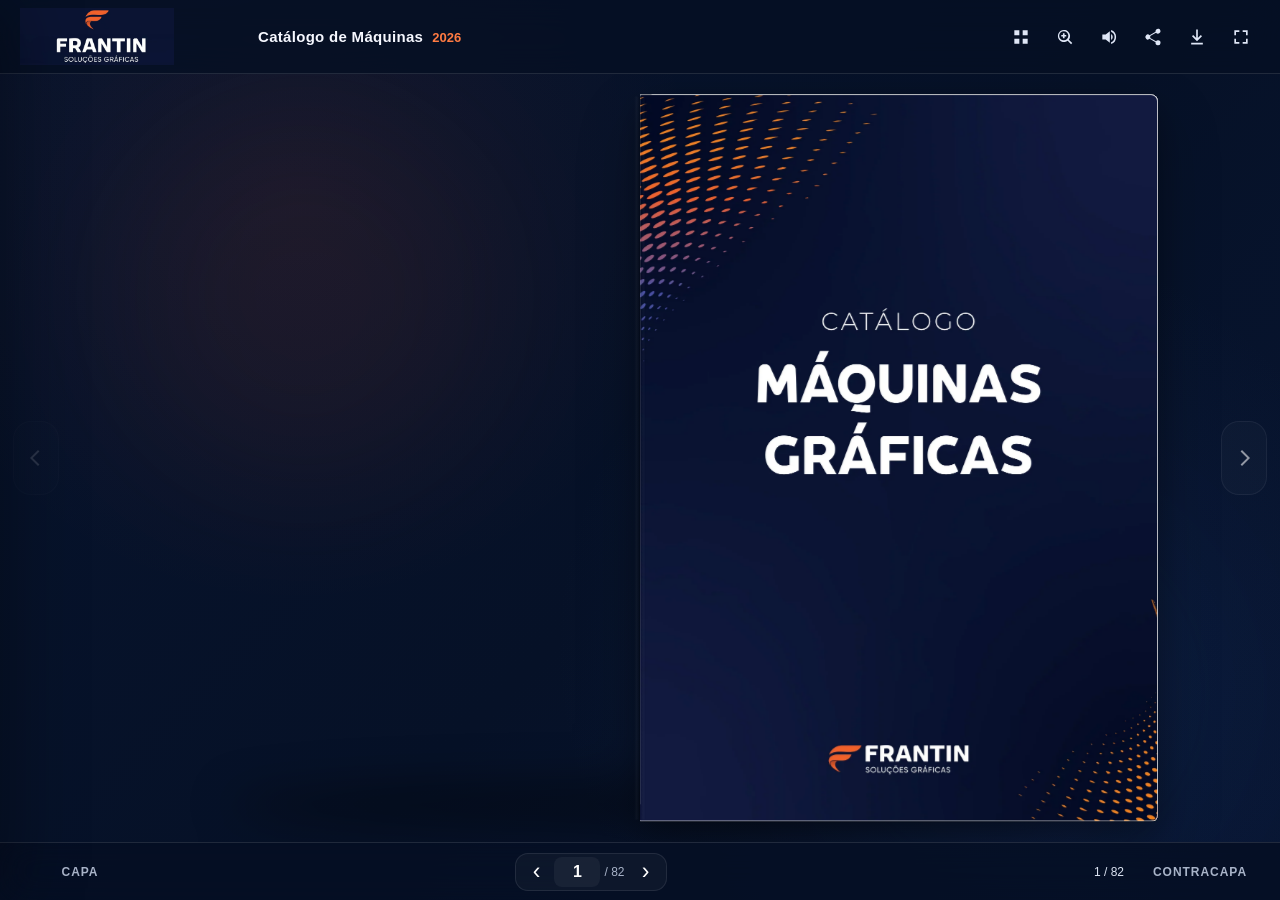
==== maquinas/index.html @ 818929e3 "Publica catálogo de máquinas" ====
<!doctype html>
<html lang="pt-BR">
<head>
  <meta charset="utf-8">
  <meta name="viewport" content="width=device-width, initial-scale=1, viewport-fit=cover">
  <meta name="theme-color" content="#081634">
  <meta name="referrer" content="no-referrer">
  <meta http-equiv="Content-Security-Policy" content="default-src 'self' data: blob:; img-src 'self' data: blob:; style-src 'self'; script-src 'self'; connect-src 'none'; object-src 'none'; base-uri 'none'; form-action 'none'">
  <meta name="description" content="Catálogo Frantin — Máquinas Gráficas">
  <meta property="og:type" content="website">
  <meta property="og:title" content="Catálogo Frantin — Máquinas Gráficas">
  <meta property="og:description" content="Catálogo digital de máquinas Frantin.">
  <meta property="og:url" content="https://catalogo.frantin.com.br/maquinas/">
  <link rel="canonical" href="https://catalogo.frantin.com.br/maquinas/">
  <title>Catálogo Frantin — Máquinas</title>
  <link rel="stylesheet" href="../static/styles/base.css">
  <link rel="stylesheet" href="../static/styles/flipbook.css">
  <link rel="stylesheet" href="../static/styles/responsive.css">
</head>
<body>
  <div class="app-shell" id="appShell">
    <header class="topbar" aria-label="Controles do catálogo">
      <div class="brand" aria-label="Frantin Soluções Gráficas">
        <img src="../static/brand/frantin-wordmark.webp" alt="Frantin Soluções Gráficas">
      </div>

      <div class="catalog-title">
        <strong id="catalogHeaderTitle">Catálogo de Máquinas</strong>
        <span id="catalogEdition">2026</span>
      </div>

      <nav class="toolbar" aria-label="Ferramentas do catálogo">
        <button class="icon-button" id="thumbsButton" type="button" aria-label="Abrir miniaturas" aria-expanded="false" title="Miniaturas">
          <svg viewBox="0 0 24 24" aria-hidden="true"><path d="M4 4h6v6H4V4Zm10 0h6v6h-6V4ZM4 14h6v6H4v-6Zm10 0h6v6h-6v-6Z"/></svg>
        </button>
        <button class="icon-button" id="zoomButton" type="button" aria-label="Ampliar página atual" title="Ampliar">
          <svg viewBox="0 0 24 24" aria-hidden="true"><path d="m20.7 19.3-4.1-4.1a7.3 7.3 0 1 0-1.4 1.4l4.1 4.1 1.4-1.4ZM5 10.5a5.5 5.5 0 1 1 11 0 5.5 5.5 0 0 1-11 0Zm4.5-3h2v2h2v2h-2v2h-2v-2h-2v-2h2v-2Z"/></svg>
        </button>
        <button class="icon-button" id="soundButton" type="button" aria-label="Ativar som de página" aria-pressed="false" title="Som de página">
          <svg class="sound-on" viewBox="0 0 24 24" aria-hidden="true"><path d="M4 9v6h4l5 4V5L8 9H4Zm12.5 3a4.5 4.5 0 0 0-2-3.7v7.4a4.5 4.5 0 0 0 2-3.7Zm-2-8.5v2.1a7 7 0 0 1 0 12.8v2.1a9 9 0 0 0 0-17Z"/></svg>
        </button>
        <button class="icon-button" id="shareButton" type="button" aria-label="Compartilhar página atual" title="Compartilhar">
          <svg viewBox="0 0 24 24" aria-hidden="true"><path d="M18 16a3 3 0 0 0-2.4 1.2l-7-4.1a3.1 3.1 0 0 0 0-2.2l7-4.1A3 3 0 1 0 15 5c0 .2 0 .4.1.6l-7.2 4.2a3 3 0 1 0 0 4.4l7.2 4.2A3 3 0 1 0 18 16Z"/></svg>
        </button>
        <a class="icon-button" id="downloadButton" href="#" aria-label="Baixar PDF" title="Baixar PDF">
          <svg viewBox="0 0 24 24" aria-hidden="true"><path d="M11 3h2v10.2l3.6-3.6 1.4 1.4-6 6-6-6 1.4-1.4 3.6 3.6V3ZM5 19h14v2H5v-2Z"/></svg>
        </a>
        <button class="icon-button" id="fullscreenButton" type="button" aria-label="Entrar em tela cheia" title="Tela cheia">
          <svg viewBox="0 0 24 24" aria-hidden="true"><path d="M4 4h6v2H6v4H4V4Zm10 0h6v6h-2V6h-4V4ZM4 14h2v4h4v2H4v-6Zm14 0h2v6h-6v-2h4v-4Z"/></svg>
        </button>
      </nav>
    </header>

    <main class="viewer" id="viewer">
      <div class="ambient-glow glow-a" aria-hidden="true"></div>
      <div class="ambient-glow glow-b" aria-hidden="true"></div>

      <button class="edge-button edge-prev" id="prevButton" type="button" aria-label="Página anterior">
        <svg viewBox="0 0 24 24" aria-hidden="true"><path d="m15.4 5.4-1.4-1.4-8 8 8 8 1.4-1.4L8.8 12l6.6-6.6Z"/></svg>
      </button>

      <section class="book-zone" id="bookZone" aria-label="Catálogo Frantin interativo">
        <div class="book-stage intro" id="bookStage">
          <div class="book-shadow" aria-hidden="true"></div>
          <div class="book-landscape" id="landscapeBook" aria-hidden="false"></div>
          <div class="book-portrait" id="portraitBook" aria-hidden="true">
            <div class="portrait-underlay"><img id="portraitUnderlay" alt=""></div>
            <div class="portrait-sheet" id="portraitSheet">
              <div class="portrait-face portrait-front"><img id="portraitFront" alt=""></div>
              <div class="portrait-face portrait-back"><img id="portraitBack" alt=""></div>
            </div>
          </div>
        </div>
      </section>

      <button class="edge-button edge-next" id="nextButton" type="button" aria-label="Próxima página">
        <svg viewBox="0 0 24 24" aria-hidden="true"><path d="M8.6 18.6 10 20l8-8-8-8-1.4 1.4 6.6 6.6-6.6 6.6Z"/></svg>
      </button>
    </main>

    <footer class="bottom-bar">
      <button class="text-button" id="firstButton" type="button">Capa</button>
      <div class="page-control" aria-label="Navegação por página">
        <button class="small-nav" id="bottomPrev" type="button" aria-label="Página anterior">‹</button>
        <label for="pageInput" class="sr-only">Ir para página</label>
        <input id="pageInput" type="number" min="1" max="1" inputmode="numeric" value="1" aria-label="Página atual">
        <span class="page-total" id="pageTotal">/ 1</span>
        <button class="small-nav" id="bottomNext" type="button" aria-label="Próxima página">›</button>
      </div>
      <div class="spread-indicator" id="spreadIndicator" aria-live="polite">1 / 1</div>
      <button class="text-button" id="lastButton" type="button">Contracapa</button>
    </footer>
  </div>

  <aside class="thumbs-panel" id="thumbsPanel" aria-hidden="true" aria-label="Miniaturas das páginas">
    <div class="thumbs-head">
      <div>
        <strong>Páginas</strong>
        <span id="thumbsCount">1 página</span>
      </div>
      <button class="icon-button" id="closeThumbs" type="button" aria-label="Fechar miniaturas">
        <svg viewBox="0 0 24 24" aria-hidden="true"><path d="m6.7 5.3-1.4 1.4 5.3 5.3-5.3 5.3 1.4 1.4 5.3-5.3 5.3 5.3 1.4-1.4-5.3-5.3 5.3-5.3-1.4-1.4-5.3 5.3-5.3-5.3Z"/></svg>
      </button>
    </div>
    <div class="thumbs-grid" id="thumbsGrid"></div>
  </aside>
  <div class="drawer-backdrop" id="drawerBackdrop" hidden></div>

  <div class="zoom-overlay" id="zoomOverlay" hidden role="dialog" aria-modal="true" aria-label="Visualização ampliada da página">
    <div class="zoom-toolbar">
      <div class="zoom-page-picker" aria-label="Selecionar página ampliada">
        <button class="zoom-control zoom-page-nav" id="zoomPagePrev" type="button" aria-label="Página anterior no zoom">‹</button>
        <label for="zoomPageInput" class="sr-only">Página para ampliar</label>
        <input id="zoomPageInput" class="zoom-page-input" type="number" min="1" max="1" inputmode="numeric" value="1" aria-label="Página ampliada">
        <span class="zoom-page-total" id="zoomPageTotal">/ 1</span>
        <button class="zoom-control zoom-page-nav" id="zoomPageNext" type="button" aria-label="Próxima página no zoom">›</button>
        <span id="zoomLabel" class="zoom-page-label">Página 1</span>
      </div>
      <div class="zoom-actions">
        <button class="zoom-control" id="zoomOut" type="button" aria-label="Diminuir zoom">−</button>
        <button class="zoom-control" id="zoomReset" type="button" aria-label="Restaurar zoom">100%</button>
        <button class="zoom-control" id="zoomIn" type="button" aria-label="Aumentar zoom">+</button>
        <button class="icon-button" id="closeZoom" type="button" aria-label="Fechar visualização ampliada">
          <svg viewBox="0 0 24 24" aria-hidden="true"><path d="m6.7 5.3-1.4 1.4 5.3 5.3-5.3 5.3 1.4 1.4 5.3-5.3 5.3 5.3 1.4-1.4-5.3-5.3 5.3-5.3-1.4-1.4-5.3 5.3-5.3-5.3Z"/></svg>
        </button>
      </div>
    </div>
    <div class="zoom-canvas" id="zoomCanvas">
      <img id="zoomImage" alt="Página ampliada do catálogo">
    </div>
  </div>

  <div class="toast" id="toast" role="status" aria-live="polite"></div>
  <div class="sr-only" id="liveRegion" aria-live="polite"></div>

  <script defer src="../catalogs/maquinas/catalog.js"></script>
  <script defer src="../static/js/config.js"></script>
  <script defer src="../static/js/state.js"></script>
  <script defer src="../static/js/page-turn.js"></script>
  <script defer src="../static/js/ui.js"></script>
  <script defer src="../static/js/app.js"></script>
</body>
</html>
---- static/styles/base.css ----
:root {
  --navy-950: #061127;
  --navy-900: #081634;
  --navy-850: #0b1a3d;
  --navy-800: #0e214b;
  --orange: #f15b2a;
  --orange-soft: #ff7b42;
  --paper: #f8f8f6;
  --ink: #f6f8ff;
  --muted: #a9b4c9;
  --line: rgba(255,255,255,.11);
  --shadow: rgba(1, 7, 20, .55);
  --page-ratio: 0.71251855;
  --topbar-h: 74px;
  --bottombar-h: 58px;
}

* { box-sizing: border-box; }
[hidden] { display: none !important; }
html, body { margin: 0; width: 100%; min-height: 100%; background: var(--navy-950); }
body {
  min-height: 100vh;
  min-height: 100dvh;
  overflow: hidden;
  color: var(--ink);
  font-family: Inter, ui-sans-serif, -apple-system, BlinkMacSystemFont, "Segoe UI", Roboto, Helvetica, Arial, sans-serif;
  -webkit-font-smoothing: antialiased;
  text-rendering: optimizeLegibility;
}
button, input, a { font: inherit; }
button, a { -webkit-tap-highlight-color: transparent; }
button { color: inherit; }
svg { display: block; width: 100%; height: 100%; fill: currentColor; }

.app-shell {
  display: grid;
  grid-template-rows: var(--topbar-h) minmax(0, 1fr) var(--bottombar-h);
  height: 100vh;
  height: 100dvh;
  background:
    radial-gradient(circle at 23% 22%, rgba(241, 91, 42, .06), transparent 34%),
    radial-gradient(circle at 76% 72%, rgba(54, 89, 160, .11), transparent 36%),
    linear-gradient(135deg, #07142e 0%, #061127 55%, #081633 100%);
}

.topbar {
  position: relative;
  z-index: 30;
  display: grid;
  grid-template-columns: minmax(155px, 220px) 1fr auto;
  align-items: center;
  gap: 18px;
  padding: 0 20px;
  border-bottom: 1px solid var(--line);
  background: rgba(5, 15, 35, .8);
  backdrop-filter: blur(18px);
}

.brand { height: 64px; overflow: visible; display: flex; align-items: center; min-width: 0; }
.brand img {
  width: 154px;
  max-width: 100%;
  height: auto;
  display: block;
  object-fit: contain;
}

.catalog-title { display: flex; align-items: baseline; gap: 9px; min-width: 0; }
.catalog-title strong { font-size: 15px; letter-spacing: .02em; white-space: nowrap; overflow: hidden; text-overflow: ellipsis; }
.catalog-title span { color: var(--orange-soft); font-weight: 700; font-size: 13px; }

.toolbar { display: flex; align-items: center; gap: 6px; }
.icon-button {
  width: 38px;
  height: 38px;
  display: grid;
  place-items: center;
  border: 1px solid transparent;
  border-radius: 11px;
  color: #dfe6f6;
  background: transparent;
  cursor: pointer;
  text-decoration: none;
  transition: background .18s ease, border-color .18s ease, transform .18s ease, color .18s ease;
}
.icon-button svg { width: 20px; height: 20px; }
.icon-button:hover { background: rgba(255,255,255,.07); border-color: rgba(255,255,255,.09); color: white; transform: translateY(-1px); }
.icon-button:active { transform: translateY(0) scale(.96); }
.icon-button[aria-pressed="true"] { color: var(--orange-soft); background: rgba(241,91,42,.12); }
.icon-button:focus-visible, .text-button:focus-visible, .small-nav:focus-visible, input:focus-visible, .edge-button:focus-visible, .thumb-card:focus-visible, .zoom-control:focus-visible {
  outline: 2px solid #ff8a57;
  outline-offset: 2px;
}

.viewer {
  position: relative;
  min-height: 0;
  overflow: hidden;
  display: grid;
  grid-template-columns: 72px minmax(0, 1fr) 72px;
  align-items: center;
  isolation: isolate;
}

.ambient-glow { position: absolute; border-radius: 50%; filter: blur(80px); opacity: .22; pointer-events: none; z-index: -2; }
.glow-a { width: 380px; height: 380px; background: rgba(241,91,42,.24); left: 9%; top: 4%; animation: driftA 12s ease-in-out infinite alternate; }
.glow-b { width: 420px; height: 420px; background: rgba(33,76,153,.32); right: 4%; bottom: -8%; animation: driftB 15s ease-in-out infinite alternate; }
@keyframes driftA { to { transform: translate(45px, 30px) scale(1.08); } }
@keyframes driftB { to { transform: translate(-35px, -22px) scale(.92); } }

.book-zone { min-width: 0; min-height: 0; height: 100%; display: grid; place-items: center; padding: 18px 8px; }
.edge-button {
  justify-self: center;
  width: 46px;
  height: 74px;
  border: 1px solid rgba(255,255,255,.08);
  border-radius: 18px;
  background: rgba(255,255,255,.035);
  color: rgba(255,255,255,.77);
  cursor: pointer;
  opacity: .72;
  transition: opacity .2s ease, background .2s ease, transform .2s ease;
}
.edge-button svg { width: 24px; margin: auto; }
.edge-button:hover { opacity: 1; background: rgba(255,255,255,.08); transform: scale(1.04); }
.edge-button:disabled { opacity: .18; pointer-events: none; }

.bottom-bar {
  position: relative;
  z-index: 25;
  display: grid;
  grid-template-columns: 120px 1fr auto 120px;
  align-items: center;
  gap: 16px;
  padding: 0 20px;
  border-top: 1px solid var(--line);
  background: rgba(5, 15, 35, .83);
  backdrop-filter: blur(18px);
}
.text-button {
  border: 0;
  background: transparent;
  color: var(--muted);
  font-size: 12px;
  font-weight: 700;
  text-transform: uppercase;
  letter-spacing: .08em;
  cursor: pointer;
  transition: color .18s ease;
}
.text-button:hover { color: white; }
.page-control { justify-self: center; display: flex; align-items: center; gap: 4px; border: 1px solid rgba(255,255,255,.09); border-radius: 13px; padding: 3px 6px; background: rgba(255,255,255,.035); }
.page-control input {
  width: 46px;
  height: 30px;
  border: 0;
  border-radius: 8px;
  color: white;
  background: rgba(255,255,255,.05);
  text-align: center;
  font-weight: 700;
  appearance: textfield;
}
.page-control input::-webkit-inner-spin-button { display: none; }
.page-total { color: var(--muted); font-size: 12px; padding-right: 3px; }
.small-nav { width: 28px; height: 30px; border: 0; border-radius: 8px; background: transparent; color: white; cursor: pointer; font-size: 23px; line-height: 1; }
.small-nav:hover { background: rgba(255,255,255,.07); }
.spread-indicator { justify-self: end; min-width: 82px; color: #dce3f2; font-size: 12px; font-variant-numeric: tabular-nums; text-align: right; }

.sr-only { position: absolute !important; width: 1px !important; height: 1px !important; padding: 0 !important; margin: -1px !important; overflow: hidden !important; clip: rect(0,0,0,0) !important; white-space: nowrap !important; border: 0 !important; }
.toast {
  position: fixed;
  left: 50%;
  bottom: calc(var(--bottombar-h) + 18px);
  z-index: 100;
  transform: translate(-50%, 12px);
  padding: 10px 14px;
  border: 1px solid rgba(255,255,255,.12);
  border-radius: 12px;
  color: white;
  background: rgba(5,15,35,.93);
  box-shadow: 0 16px 38px rgba(0,0,0,.28);
  opacity: 0;
  pointer-events: none;
  transition: opacity .2s ease, transform .2s ease;
  font-size: 13px;
}
.toast.show { opacity: 1; transform: translate(-50%, 0); }

@media (prefers-reduced-motion: reduce) {
  *, *::before, *::after { animation-duration: .001ms !important; animation-iteration-count: 1 !important; scroll-behavior: auto !important; transition-duration: .001ms !important; }
}
---- static/styles/flipbook.css ----
/* Book surface ---------------------------------------------------------- */
.book-stage {
  position: relative;
  width: min(1180px, calc((100vh - var(--topbar-h) - var(--bottombar-h) - 42px) * 1.425));
  max-width: 96%;
  aspect-ratio: 1.425 / 1;
  perspective: 2600px;
  perspective-origin: 50% 48%;
  user-select: none;
  -webkit-user-select: none;
  touch-action: none;
  filter: drop-shadow(0 28px 30px rgba(0,0,0,.24));
}
.book-stage.intro { animation: bookArrival .9s cubic-bezier(.16,1,.3,1) both; }
@keyframes bookArrival {
  0% { opacity: 0; transform: translateY(24px) scale(.965); filter: drop-shadow(0 10px 10px rgba(0,0,0,.12)); }
  100% { opacity: 1; transform: translateY(0) scale(1); }
}
.book-shadow {
  position: absolute;
  left: 7%;
  right: 7%;
  bottom: -5%;
  height: 7%;
  border-radius: 50%;
  background: rgba(0,0,0,.34);
  filter: blur(24px);
  transform: translateZ(-200px);
  pointer-events: none;
}

.book-landscape {
  position: absolute;
  inset: 0;
  transform-style: preserve-3d;
}
/* Centro visual do catálogo: apenas dobra/sombra de papel, sem grampos desenhados. */
.book-landscape::before {
  content: "";
  position: absolute;
  z-index: 520;
  left: 50%;
  top: .25%;
  bottom: .25%;
  width: 12px;
  transform: translateX(-6px) translateZ(5px);
  pointer-events: none;
  background: linear-gradient(90deg,
    transparent 0%,
    rgba(255,255,255,.045) 22%,
    rgba(0,0,0,.10) 43%,
    rgba(0,0,0,.20) 50%,
    rgba(0,0,0,.08) 58%,
    rgba(255,255,255,.035) 78%,
    transparent 100%);
  opacity: .72;
}


.sheet {
  position: absolute;
  top: 0;
  left: 50%;
  width: 50%;
  height: 100%;
  transform-origin: left center;
  transform-style: preserve-3d;
  will-change: transform;
}
.sheet.cover-sheet .page-face {
  box-shadow: 0 1px 2px rgba(0,0,0,.12), 0 9px 30px rgba(0,0,0,.12);
}
.page-face {
  position: absolute;
  inset: 0;
  overflow: hidden;
  background: var(--paper);
  backface-visibility: hidden;
  -webkit-backface-visibility: hidden;
  transform-style: preserve-3d;
}
.page-face.front {
  transform: translateZ(.25px);
  border-radius: 1px 6px 6px 1px;
}
.page-face.back {
  transform: rotateY(180deg) translateZ(.25px);
  border-radius: 6px 1px 1px 6px;
}
.page-face img {
  width: 100%;
  height: 100%;
  display: block;
  object-fit: cover;
  pointer-events: none;
}

/* Soft paper fold ------------------------------------------------------- */
.soft-turn-canvas {
  position: absolute;
  inset: 0;
  z-index: 700;
  display: block;
  pointer-events: none;
  overflow: visible;
  filter: drop-shadow(0 11px 14px rgba(0,0,0,.13));
}
.soft-turn-canvas[hidden] { display: none !important; }

/* Portrait engine ------------------------------------------------------ */
.book-portrait {
  position: absolute;
  inset: 0;
  display: none;
}
.portrait-underlay,
.portrait-sheet,
.portrait-face {
  position: absolute;
  inset: 0;
}
.portrait-underlay,
.portrait-face {
  overflow: hidden;
  border-radius: 4px;
  background: var(--paper);
  box-shadow: 0 10px 30px rgba(0,0,0,.18);
}
.portrait-underlay img,
.portrait-face img {
  width: 100%;
  height: 100%;
  display: block;
  object-fit: cover;
  pointer-events: none;
}
.portrait-sheet { transform: none !important; }
.portrait-back { display: none; }

/* Thumbnails ----------------------------------------------------------- */
.thumbs-panel {
  position: fixed;
  z-index: 80;
  top: 0;
  left: 0;
  bottom: 0;
  width: min(390px, 88vw);
  display: grid;
  grid-template-rows: 78px minmax(0,1fr);
  background: rgba(7,18,42,.98);
  border-right: 1px solid rgba(255,255,255,.11);
  box-shadow: 20px 0 70px rgba(0,0,0,.32);
  transform: translateX(-102%);
  transition: transform .34s cubic-bezier(.2,.8,.2,1);
}
.thumbs-panel.open { transform: translateX(0); }
.thumbs-head {
  display: flex;
  align-items: center;
  justify-content: space-between;
  padding: 0 18px 0 22px;
  border-bottom: 1px solid rgba(255,255,255,.09);
}
.thumbs-head div { display: grid; gap: 4px; }
.thumbs-head strong { font-size: 16px; }
.thumbs-head span { font-size: 12px; color: var(--muted); }
.thumbs-grid {
  overflow: auto;
  padding: 16px;
  display: grid;
  grid-template-columns: repeat(2, minmax(0,1fr));
  gap: 14px;
  scrollbar-width: thin;
  scrollbar-color: rgba(255,255,255,.18) transparent;
}
.thumb-card {
  position: relative;
  border: 1px solid rgba(255,255,255,.08);
  border-radius: 10px;
  padding: 0;
  overflow: hidden;
  background: #101b37;
  cursor: pointer;
  transition: transform .18s ease, border-color .18s ease, box-shadow .18s ease;
}
.thumb-card:hover { transform: translateY(-2px); border-color: rgba(255,255,255,.22); }
.thumb-card.active { border-color: rgba(241,91,42,.95); box-shadow: 0 0 0 2px rgba(241,91,42,.22); }
.thumb-card img { width: 100%; display: block; aspect-ratio: var(--page-ratio) / 1; object-fit: cover; }
.thumb-card span {
  position: absolute;
  left: 7px;
  bottom: 7px;
  min-width: 27px;
  padding: 4px 7px;
  border-radius: 999px;
  background: rgba(5,15,35,.82);
  color: white;
  font-size: 10px;
  font-weight: 700;
  backdrop-filter: blur(8px);
}
.drawer-backdrop {
  position: fixed;
  z-index: 70;
  inset: 0;
  background: rgba(2,8,18,.52);
  backdrop-filter: blur(3px);
}

/* Zoom ----------------------------------------------------------------- */
.zoom-overlay {
  position: fixed;
  z-index: 120;
  inset: 0;
  display: grid;
  grid-template-rows: 58px minmax(0,1fr);
  background: rgba(4,10,23,.985);
}
.zoom-toolbar {
  display: flex;
  align-items: center;
  justify-content: space-between;
  gap: 14px;
  padding: 0 18px 0 22px;
  border-bottom: 1px solid rgba(255,255,255,.1);
}
.zoom-page-picker,
.zoom-actions {
  display: flex;
  align-items: center;
  gap: 6px;
}
.zoom-page-picker { min-width: 0; }
.zoom-page-input {
  width: 54px;
  height: 36px;
  border: 1px solid rgba(255,255,255,.1);
  border-radius: 9px;
  color: white;
  background: rgba(255,255,255,.045);
  text-align: center;
  font-weight: 700;
  appearance: textfield;
}
.zoom-page-input::-webkit-inner-spin-button { display: none; }
.zoom-page-total,
.zoom-page-label {
  color: var(--muted);
  font-size: 12px;
  white-space: nowrap;
}
.zoom-page-label {
  margin-left: 4px;
  color: #dbe3f5;
  font-weight: 700;
}
.zoom-page-nav { font-size: 23px; line-height: 1; }
.zoom-control {
  min-width: 38px;
  height: 36px;
  border: 1px solid rgba(255,255,255,.1);
  border-radius: 9px;
  background: rgba(255,255,255,.045);
  color: white;
  cursor: pointer;
}
.zoom-control:hover { background: rgba(255,255,255,.09); }
.zoom-canvas {
  position: relative;
  overflow: auto;
  display: grid;
  place-items: start center;
  padding: 28px;
  cursor: grab;
}
.zoom-canvas.dragging { cursor: grabbing; }
.zoom-canvas img {
  width: min(900px, 88vw);
  max-width: none;
  height: auto;
  transform-origin: top center;
  transition: width .18s ease;
  box-shadow: 0 30px 70px rgba(0,0,0,.36);
  border-radius: 3px;
}
---- static/styles/responsive.css ----
@media (max-width: 980px) {
  :root { --topbar-h: 66px; }
  .topbar { grid-template-columns: 150px 1fr auto; padding: 0 12px; gap: 10px; }
  .brand img { width: 132px; }
  .catalog-title strong { font-size: 13px; }
  .toolbar { gap: 2px; }
  .icon-button { width: 36px; height: 36px; }
  .viewer { grid-template-columns: 54px minmax(0,1fr) 54px; }
  .edge-button { width: 40px; height: 66px; border-radius: 15px; }
}

@media (max-width: 760px), (max-aspect-ratio: 4/5) {
  :root { --topbar-h: 60px; --bottombar-h: 54px; }
  .app-shell { grid-template-rows: var(--topbar-h) minmax(0,1fr) var(--bottombar-h); }
  .topbar { grid-template-columns: 126px 1fr auto; padding: 0 8px 0 10px; }
  .brand { height: 52px; overflow: visible; }
  .brand img { width: 116px; }
  .catalog-title { display: none; }
  .toolbar .icon-button:nth-of-type(2), .toolbar .icon-button:nth-of-type(3) { display: none; }
  .toolbar { justify-self: end; }
  .toolbar .icon-button, .toolbar a.icon-button { width: 34px; height: 34px; }
  .viewer { grid-template-columns: 40px minmax(0,1fr) 40px; }
  .book-zone { padding: 10px 0; }
  .book-stage {
    width: min(86vw, calc((100vh - var(--topbar-h) - var(--bottombar-h) - 28px) * var(--page-ratio)));
    max-width: none;
    aspect-ratio: var(--page-ratio) / 1;
    perspective: 1900px;
  }
  .book-landscape { display: none; }
  .book-portrait { display: block; }
  .book-shadow { left: 8%; right: 8%; bottom: -4%; height: 6%; }
  .edge-button { width: 34px; height: 58px; border-radius: 13px; background: transparent; border-color: transparent; }
  .edge-button svg { width: 21px; }
  .bottom-bar { grid-template-columns: 1fr auto 1fr; gap: 8px; padding: 0 10px; }
  .bottom-bar > .text-button { display: none; }
  .page-control { justify-self: start; }
  .spread-indicator { grid-column: 3; justify-self: end; }
  .thumbs-panel { width: min(360px, 92vw); }
  .thumbs-grid { grid-template-columns: repeat(2, minmax(0,1fr)); }
  .zoom-toolbar { padding: 0 8px 0 12px; }
  .zoom-canvas { padding: 14px; }
  .zoom-canvas img { width: 92vw; }
}

@media (max-width: 430px) {
  .topbar { grid-template-columns: 112px 1fr; }
  .brand img { width: 108px; }
  .toolbar { overflow: hidden; }
  .toolbar #shareButton { display: none; }
  .viewer { grid-template-columns: 30px minmax(0,1fr) 30px; }
  .edge-button { width: 28px; padding: 0; }
  .book-stage { width: min(89vw, calc((100vh - var(--topbar-h) - var(--bottombar-h) - 24px) * var(--page-ratio))); }
  .bottom-bar { padding: 0 7px; }
  .page-control { transform: scale(.94); transform-origin: left center; }
  .spread-indicator { font-size: 11px; min-width: 70px; }
}


@media (max-width: 760px), (max-aspect-ratio: 4/5) {
  .zoom-toolbar { padding: 0 7px; gap: 6px; }
  .zoom-page-picker { gap: 3px; }
  .zoom-page-input { width: 44px; height: 34px; }
  .zoom-page-label { display: none; }
  .zoom-actions { gap: 3px; }
  .zoom-actions .zoom-control { min-width: 34px; }
}

@media (max-width: 430px) {
  .zoom-toolbar { grid-template-columns: 1fr auto; }
  .zoom-page-total { display: none; }
  .zoom-actions #zoomReset { display: none; }
}


@media (max-width: 760px), (max-aspect-ratio: 4/5) {
}
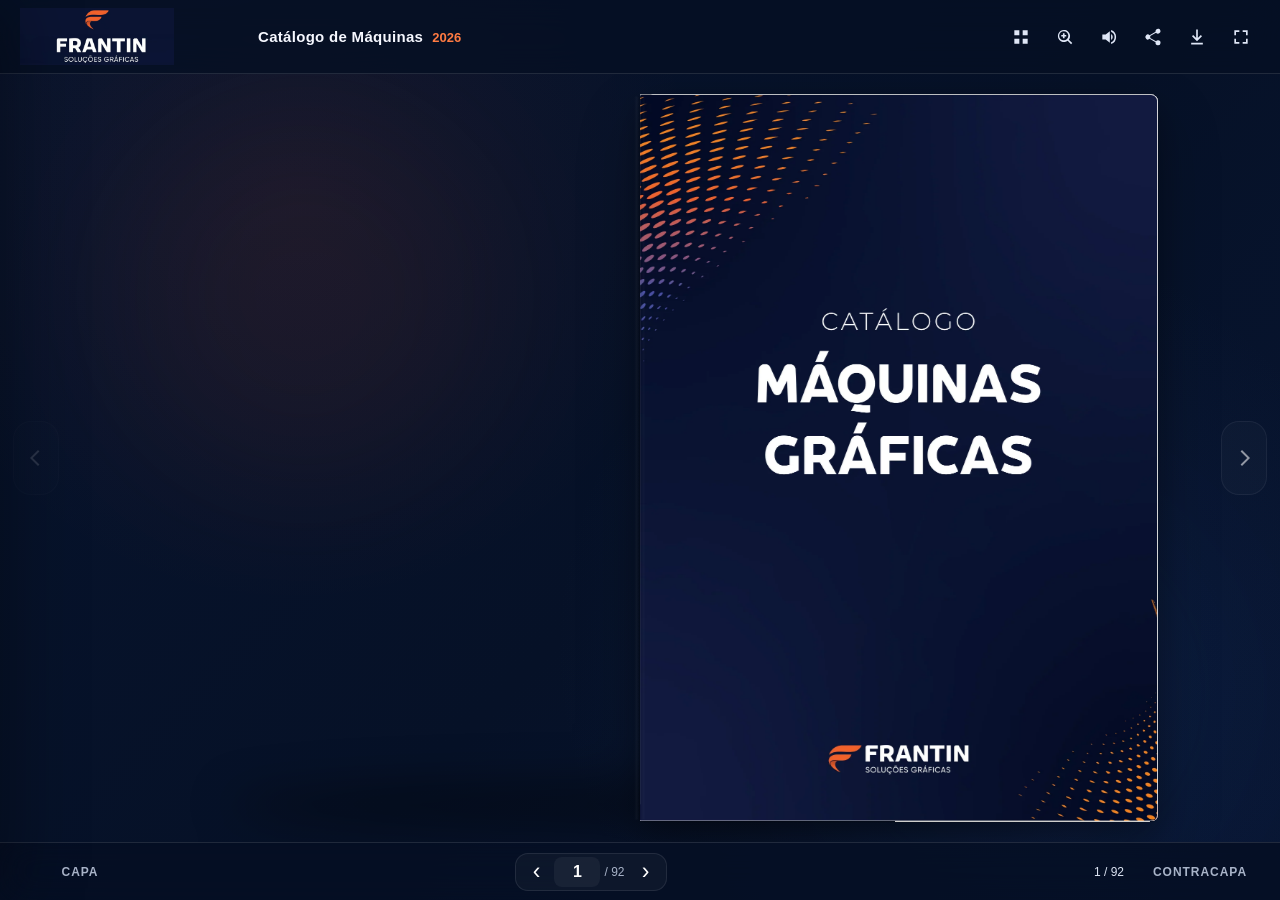
==== commit 12c6066b: "Adiciona favicon da Frantin" ====
--- a/maquinas/index.html
+++ b/maquinas/index.html
@@ -12,6 +12,7 @@
   <meta property="og:description" content="Catálogo digital de máquinas Frantin.">
   <meta property="og:url" content="https://catalogo.frantin.com.br/maquinas/">
   <link rel="canonical" href="https://catalogo.frantin.com.br/maquinas/">
+  <link rel="icon" type="image/png" sizes="192x192" href="../static/brand/frantin-favicon.png">
   <title>Catálogo Frantin — Máquinas</title>
   <link rel="stylesheet" href="../static/styles/base.css">
   <link rel="stylesheet" href="../static/styles/flipbook.css">
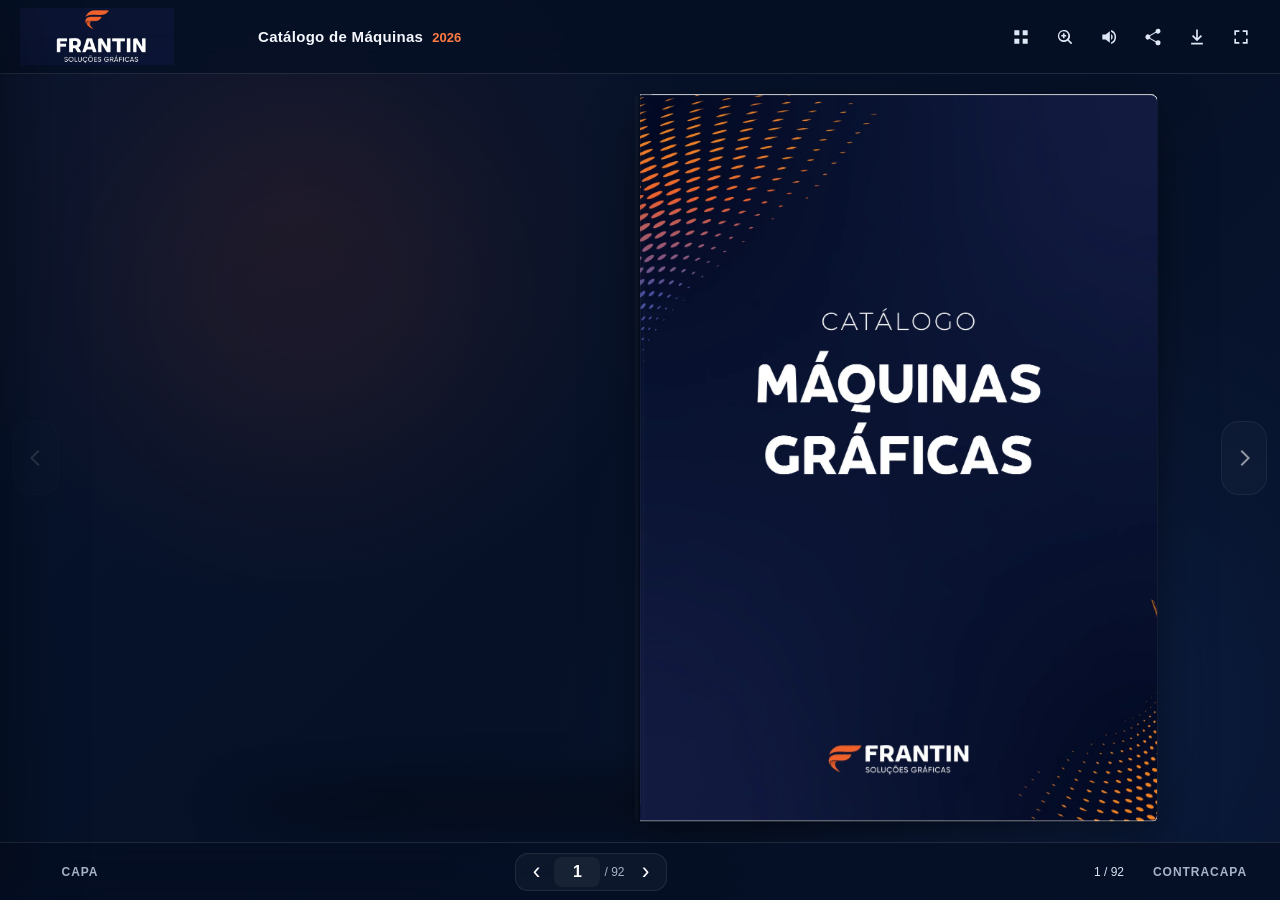
==== commit af22b059: "Padroniza favicon da Frantin" ====
--- a/maquinas/index.html
+++ b/maquinas/index.html
@@ -12,7 +12,7 @@
   <meta property="og:description" content="Catálogo digital de máquinas Frantin.">
   <meta property="og:url" content="https://catalogo.frantin.com.br/maquinas/">
   <link rel="canonical" href="https://catalogo.frantin.com.br/maquinas/">
-  <link rel="icon" type="image/png" sizes="192x192" href="../static/brand/frantin-favicon.png">
+  <link rel="icon" type="image/svg+xml" href="../static/brand/frantin-favicon.svg?v=2">
   <title>Catálogo Frantin — Máquinas</title>
   <link rel="stylesheet" href="../static/styles/base.css">
   <link rel="stylesheet" href="../static/styles/flipbook.css">
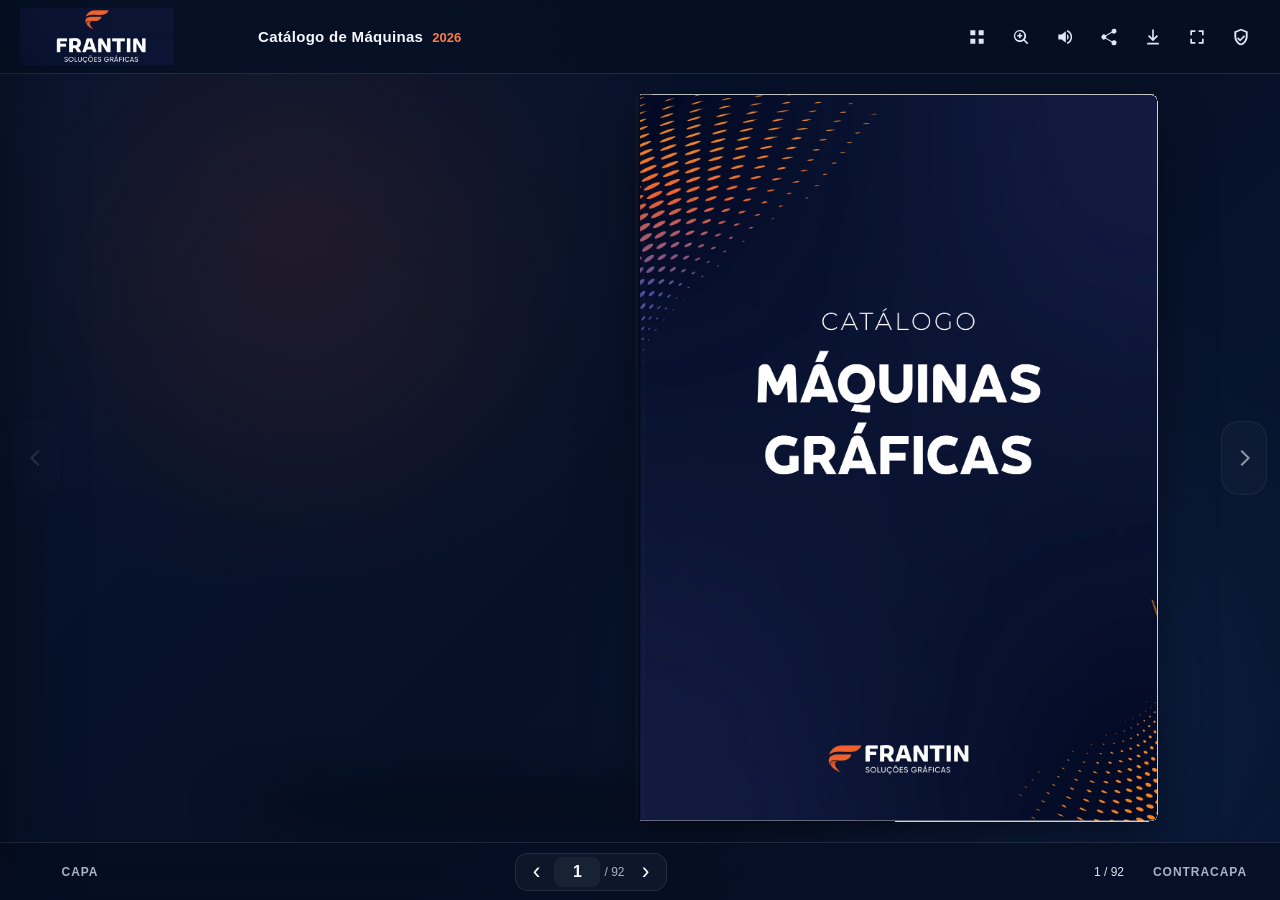
==== commit 2ffb465d: "Adiciona política de privacidade LGPD" ====
--- a/maquinas/index.html
+++ b/maquinas/index.html
@@ -49,6 +49,9 @@
         <button class="icon-button" id="fullscreenButton" type="button" aria-label="Entrar em tela cheia" title="Tela cheia">
           <svg viewBox="0 0 24 24" aria-hidden="true"><path d="M4 4h6v2H6v4H4V4Zm10 0h6v6h-2V6h-4V4ZM4 14h2v4h4v2H4v-6Zm14 0h2v6h-6v-2h4v-4Z"/></svg>
         </button>
+        <a class="icon-button" href="../privacidade/" aria-label="Política de Privacidade" title="Privacidade">
+          <svg viewBox="0 0 24 24" aria-hidden="true"><path d="M12 2 4 5.5V11c0 5.2 3.4 9.9 8 11 4.6-1.1 8-5.8 8-11V5.5L12 2Zm0 2.2 5.7 2.5V11c0 3.9-2.4 7.7-5.7 8.8C8.7 18.7 6.3 14.9 6.3 11V6.7L12 4.2Zm-1.1 10.4-2.3-2.3-1.4 1.4 3.7 3.7 6-6-1.4-1.4-4.6 4.6Z"/></svg>
+        </a>
       </nav>
     </header>
 
